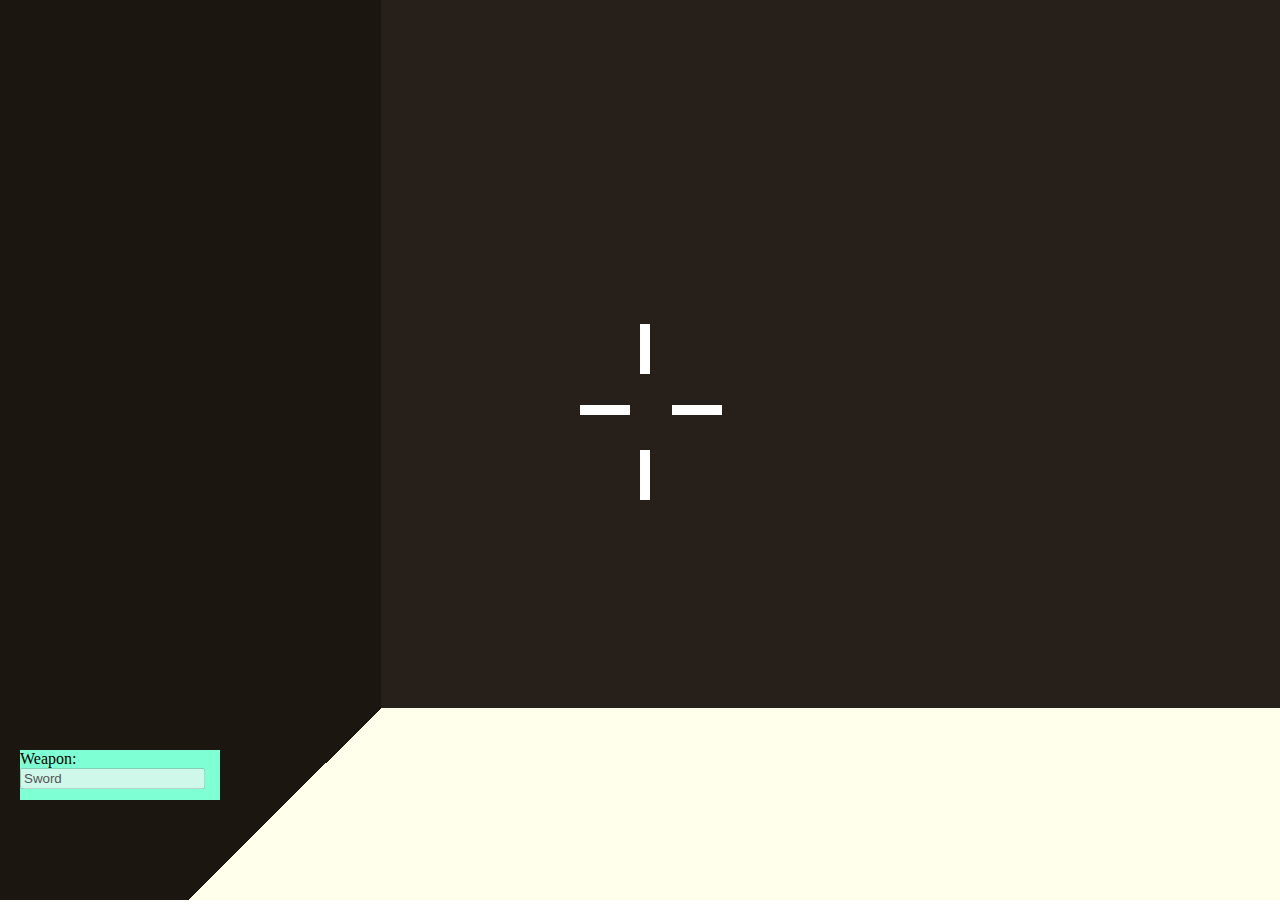
==== Endabgabe/Endabgabe.html @ af1b31c3 "First Endabgabe tries" ====
<!DOCTYPE html>
<html xmlns="http://www.w3.org/1999/xhtml">

<head>
    <title>Endabgabe</title>
    <meta charset="utf-8" />
    <!--Load FUDGE-->
    <script type="text/javascript" src="../FudgePhysics/OimoPhysics.js"></script>
    <script type="text/javascript" src="../FudgeCore/FudgeCore.js"></script>
    <script type="text/javascript" src="../FudgeAid/FudgeAid.js"></script>
    <script type="text/javascript" src="../FudgeUserinterface/FudgeUserInterface.js"></script>
    <script src='Main.js'></script>
    <script src='Projectile.js'></script>
    <script src='Avatar.js'></script>
    <script src='Hud.js'></script>
    <script type="text/javascript" src="ScriptComponents/ComponentScriptEnemie.js" editor="true"></script>
    <!--Link stylesheet and internal resources-->
    <link rel="stylesheet" href="Endabgabe.css" />
    <link type="resources" src="Endabgabe.json" />
    <!--Auto-View-->
</head>

<body>
    <!--Canvas for FUDGE to render to-->
    <canvas class="fullscreen">
    </canvas>

    <div id="Hud">
        <label>Weapon:</label>
        <input type=text key="weapon" min="0" max="10" disabled/>
    </div>

    <div id="crosshair">
        <div id="crosshair_left" class="sword_left"></div>
        <div id="crosshair_right" class="sword_right"></div>
        <div id="crosshair_top" class="sword_top"></div>
        <div id="crosshair_bottom" class="sword_bottom"></div>
    </div>
</body>

</html>
---- Endabgabe/Endabgabe.css ----
html,
body {
  padding: 0px;
  margin: 0px;
  width: 100%;
  height: 100%;
  overflow: hidden;
}

dialog {
  text-align: center;
}

canvas.fullscreen {
  width: 100vw;
  height: 100vh;
}

#Hud {
  background-color: aquamarine;
  width: 200px;
  height: 50px;
  position: absolute;
  bottom: 100px;
  left: 20px;
}

#crosshair_left, #crosshair_right, #crosshair_top, #crosshair_bottom {
  position: absolute;
  background-color: white;
}

.bow_left {
  width: 100px;
  height: 10px;
  left: 42.5%;
  top: 45%;
}

.sword_left {
  width: 50px;
  height: 10px;
  left: 45.35%;
  top: 45%;
}

.bow_right {
  width: 100px;
  height: 10px;
  left: 52.5%;
  top: 45%;
}

.sword_right {
  width: 50px;
  height: 10px;
  left: 52.5%;
  top: 45%;
}

.bow_top {
  width: 10px;
  height: 100px;
  left: 50%;
  top: 30%;
}

.sword_top {
  width: 10px;
  height: 50px;
  left: 50%;
  top: 36%;
}

.bow_bottom {
  width: 10px;
  height: 100px;
  left: 50%;
  top: 50%;
}

.sword_bottom {
  width: 10px;
  height: 50px;
  left: 50%;
  top: 50%;
}
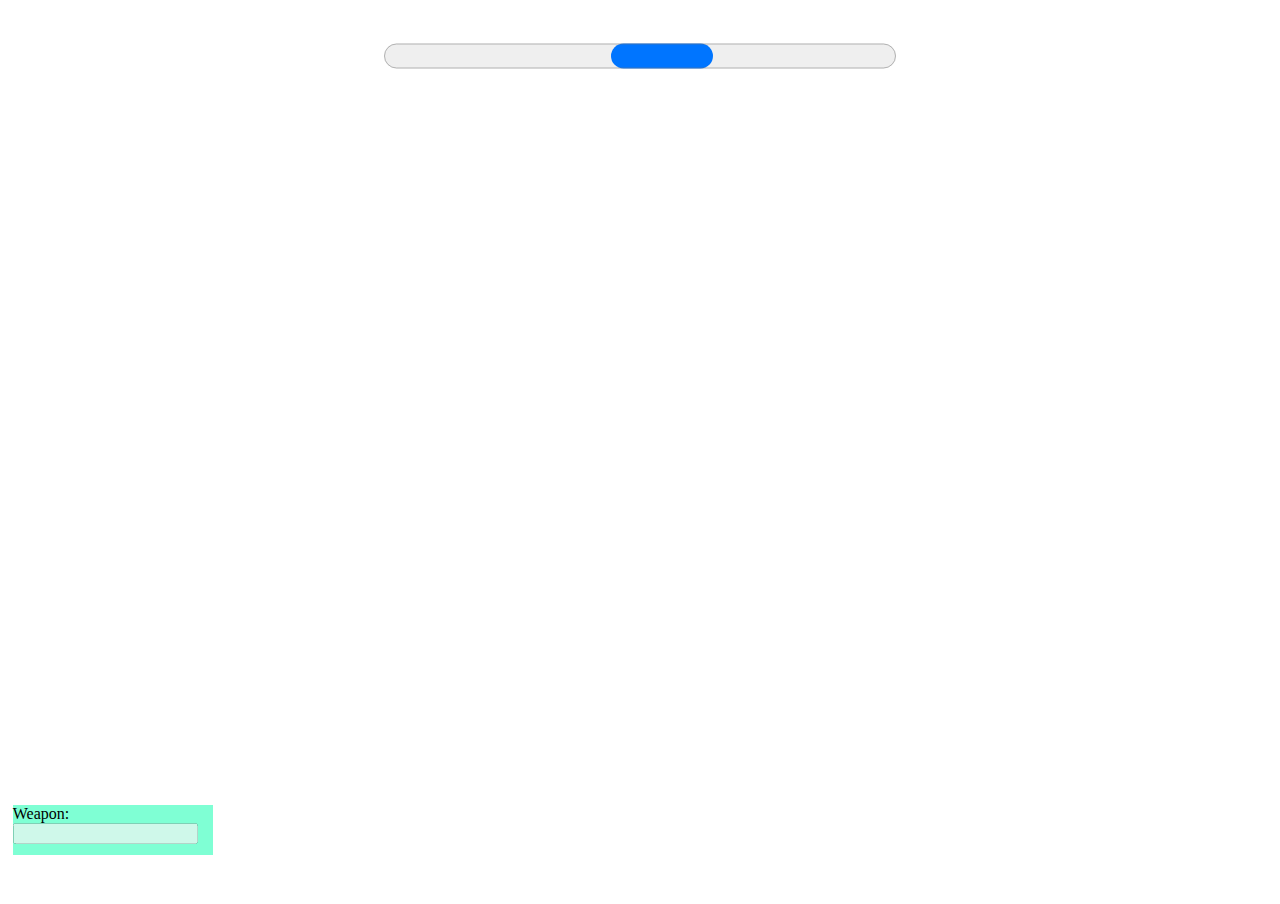
==== commit 36bec740: "First Endabgabe" ====
--- a/Endabgabe/Endabgabe.html
+++ b/Endabgabe/Endabgabe.html
@@ -11,6 +11,8 @@
     <script type="text/javascript" src="../FudgeUserinterface/FudgeUserInterface.js"></script>
     <script src='Main.js'></script>
     <script src='Projectile.js'></script>
+    <script src='Arrow.js'></script>
+    <script src='Fireball.js'></script>
     <script src='Avatar.js'></script>
     <script src='Hud.js'></script>
     <script type="text/javascript" src="ScriptComponents/ComponentScriptEnemie.js" editor="true"></script>
@@ -25,11 +27,22 @@
     <canvas class="fullscreen">
     </canvas>
 
+    
     <div id="Hud">
         <label>Weapon:</label>
         <input type=text key="weapon" min="0" max="10" disabled/>
+        
     </div>
 
+    <div id="bosslifeDiv">
+        <p id="bossname">Boss:</p>
+        <progress id="bosslife" key="bosslife" max="100"></progress>    
+    </div>
+    <div id="gameover">
+        <p id="gameovertext">Gameover</p>
+        <div id="restartLevel">Restart level</div>
+        <div id="levelSelection">Choose another level</div>
+    </div>
     <div id="crosshair">
         <div id="crosshair_left" class="sword_left"></div>
         <div id="crosshair_right" class="sword_right"></div>
--- a/Endabgabe/Endabgabe.css
+++ b/Endabgabe/Endabgabe.css
@@ -21,11 +21,79 @@
   width: 200px;
   height: 50px;
   position: absolute;
+  left: 1vw;
+  bottom: 5vh;
+}
+
+#weapon {
+  position: absolute;
   bottom: 100px;
   left: 20px;
 }
+#bossname {
+  text-align: center;
+  font-size: 20pt;
+  color: white;
+  margin: 0px;
+}
+#bosslifeDiv {
+  position: absolute;
+  top: 0px;
+  left: 30vw;
+}
+#bosslife {
+  width: 40vw;
+  height: 50px;
+  top: 1vh;
+}
 
-#crosshair_left, #crosshair_right, #crosshair_top, #crosshair_bottom {
+#gameover {
+  display: none;
+  background-color: #C0C0C0;
+  flex-direction: column;
+  justify-content: space-evenly;
+  align-items: center;
+  text-align: center;
+  width: 50vw;
+  height: 50vh;
+  position: absolute;
+  bottom: 25vh;
+  left: 25vw;
+}
+
+#gameovertext {
+  height: 20px;
+  display: flex;
+  font-size: 40pt;
+  text-align: center;
+}
+
+#restartLevel {
+  display: flex;
+  cursor: pointer;
+  background-color: grey;
+  justify-content: center;
+  align-items: center;
+  font-size: xx-large;
+  border-style: double;
+  width: 20vw;
+}
+
+#levelSelection {
+  display: flex;
+  cursor: pointer;
+  background-color: grey;
+  justify-content: center;
+  align-items: center;
+  font-size: xx-large;
+  border-style: double;
+  width: 20vw;
+}
+
+#crosshair_left,
+#crosshair_right,
+#crosshair_top,
+#crosshair_bottom {
   position: absolute;
   background-color: white;
 }
@@ -84,4 +152,4 @@
   height: 50px;
   left: 50%;
   top: 50%;
-}+}
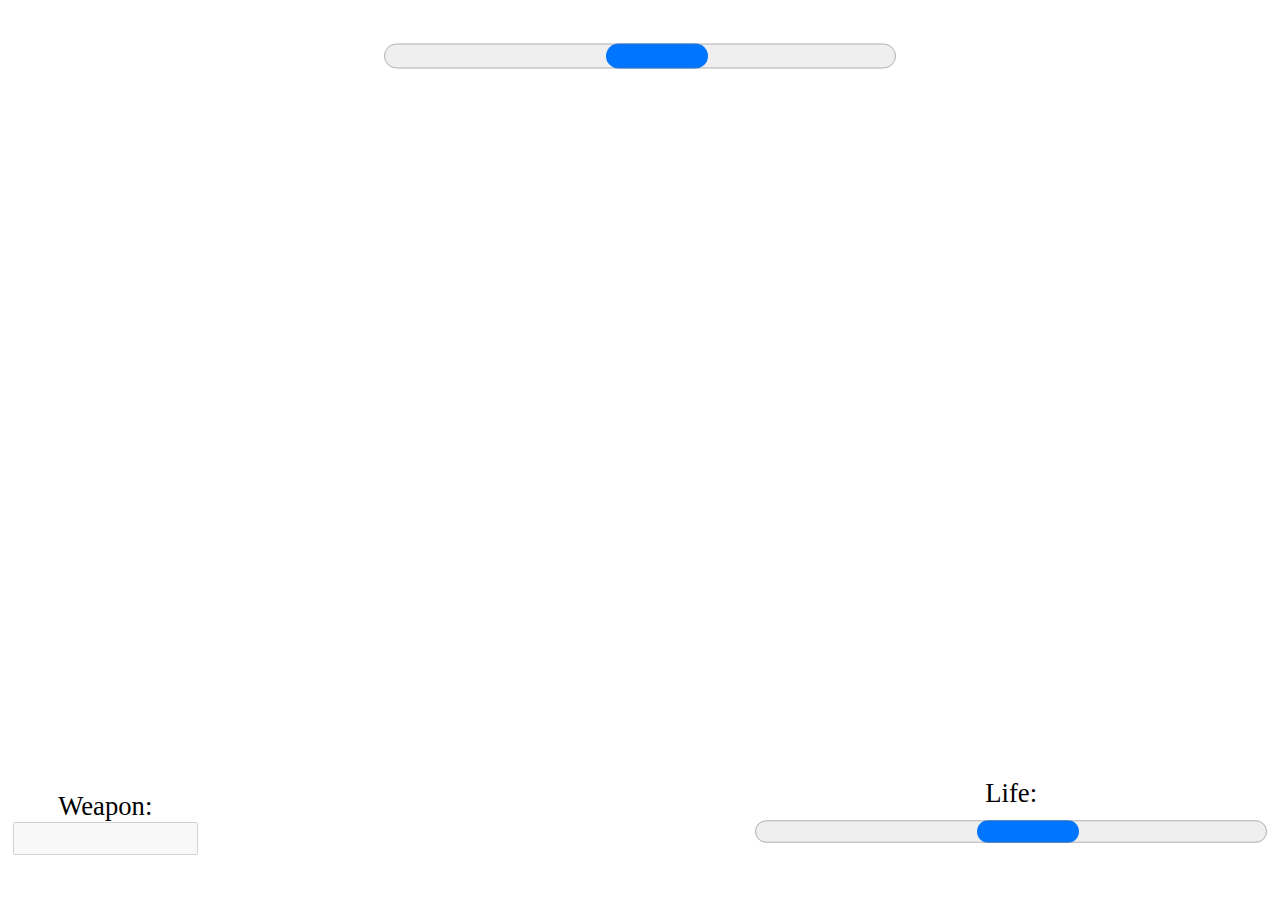
==== commit c9d374a8: "Update" ====
--- a/Endabgabe/Endabgabe.html
+++ b/Endabgabe/Endabgabe.html
@@ -29,20 +29,32 @@
 
     
     <div id="Hud">
-        <label>Weapon:</label>
-        <input type=text key="weapon" min="0" max="10" disabled/>
-        
+        <p id="weaponName">Weapon:</p>
+        <input id="weapon" type=text key="weapon" min="0" max="10" disabled/>
     </div>
 
     <div id="bosslifeDiv">
         <p id="bossname">Boss:</p>
         <progress id="bosslife" key="bosslife" max="100"></progress>    
     </div>
+
+    <div id="avatarLifeDiv">
+        <p id="avatarLifeName">Life:</p>
+        <progress id="avatarLife" key="avatarLife" max="100"></progress>    
+    </div>
+
     <div id="gameover">
         <p id="gameovertext">Gameover</p>
         <div id="restartLevel">Restart level</div>
+        <div id="levelSelection2">Choose another level</div>
+    </div>
+
+    <div id="win">
+        <p id="wintext">Congratulations!!!</p>
+        <div id="playagain">Play again</div>
         <div id="levelSelection">Choose another level</div>
     </div>
+
     <div id="crosshair">
         <div id="crosshair_left" class="sword_left"></div>
         <div id="crosshair_right" class="sword_right"></div>
--- a/Endabgabe/Endabgabe.css
+++ b/Endabgabe/Endabgabe.css
@@ -17,18 +17,19 @@
 }
 
 #Hud {
-  background-color: aquamarine;
-  width: 200px;
-  height: 50px;
   position: absolute;
   left: 1vw;
   bottom: 5vh;
 }
 
 #weapon {
-  position: absolute;
-  bottom: 100px;
-  left: 20px;
+  text-align: center;
+  height: 3vh;
+}
+#weaponName {
+  text-align: center;
+  font-size: 20pt;
+  margin: 0px;
 }
 #bossname {
   text-align: center;
@@ -47,7 +48,23 @@
   top: 1vh;
 }
 
-#gameover {
+#avatarLifeDiv {
+  position: absolute;
+  right: 1vw;
+  bottom: 5vh;
+}
+
+#avatarLife {
+  width: 40vw;
+  height: 5vh;
+}
+
+#avatarLifeName {
+  font-size: 20pt;
+  text-align: center;
+  margin: 0px;
+}
+#gameover, #win {
   display: none;
   background-color: #C0C0C0;
   flex-direction: column;
@@ -61,14 +78,14 @@
   left: 25vw;
 }
 
-#gameovertext {
+#gameovertext, #wintext {
   height: 20px;
   display: flex;
   font-size: 40pt;
   text-align: center;
 }
 
-#restartLevel {
+#restartLevel, #playagain {
   display: flex;
   cursor: pointer;
   background-color: grey;
@@ -79,7 +96,7 @@
   width: 20vw;
 }
 
-#levelSelection {
+#levelSelection, #levelSelection2 {
   display: flex;
   cursor: pointer;
   background-color: grey;
